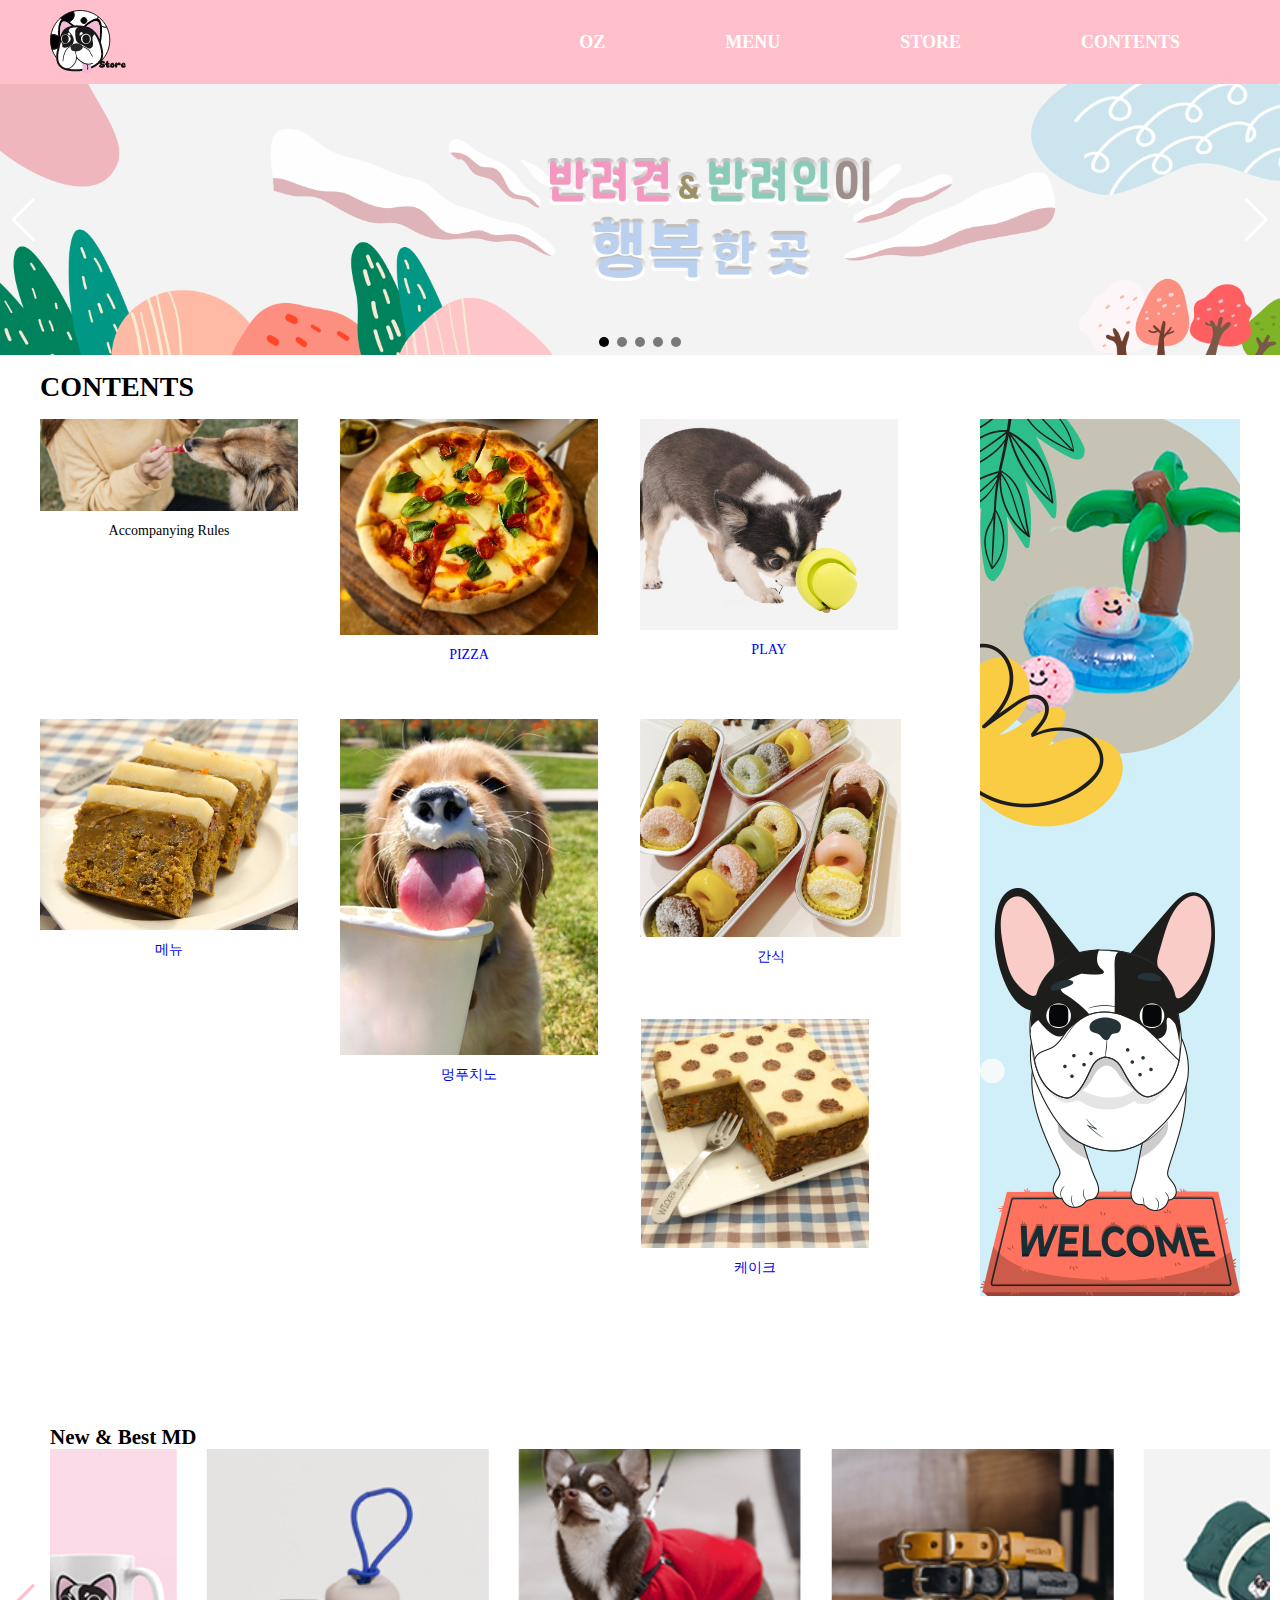
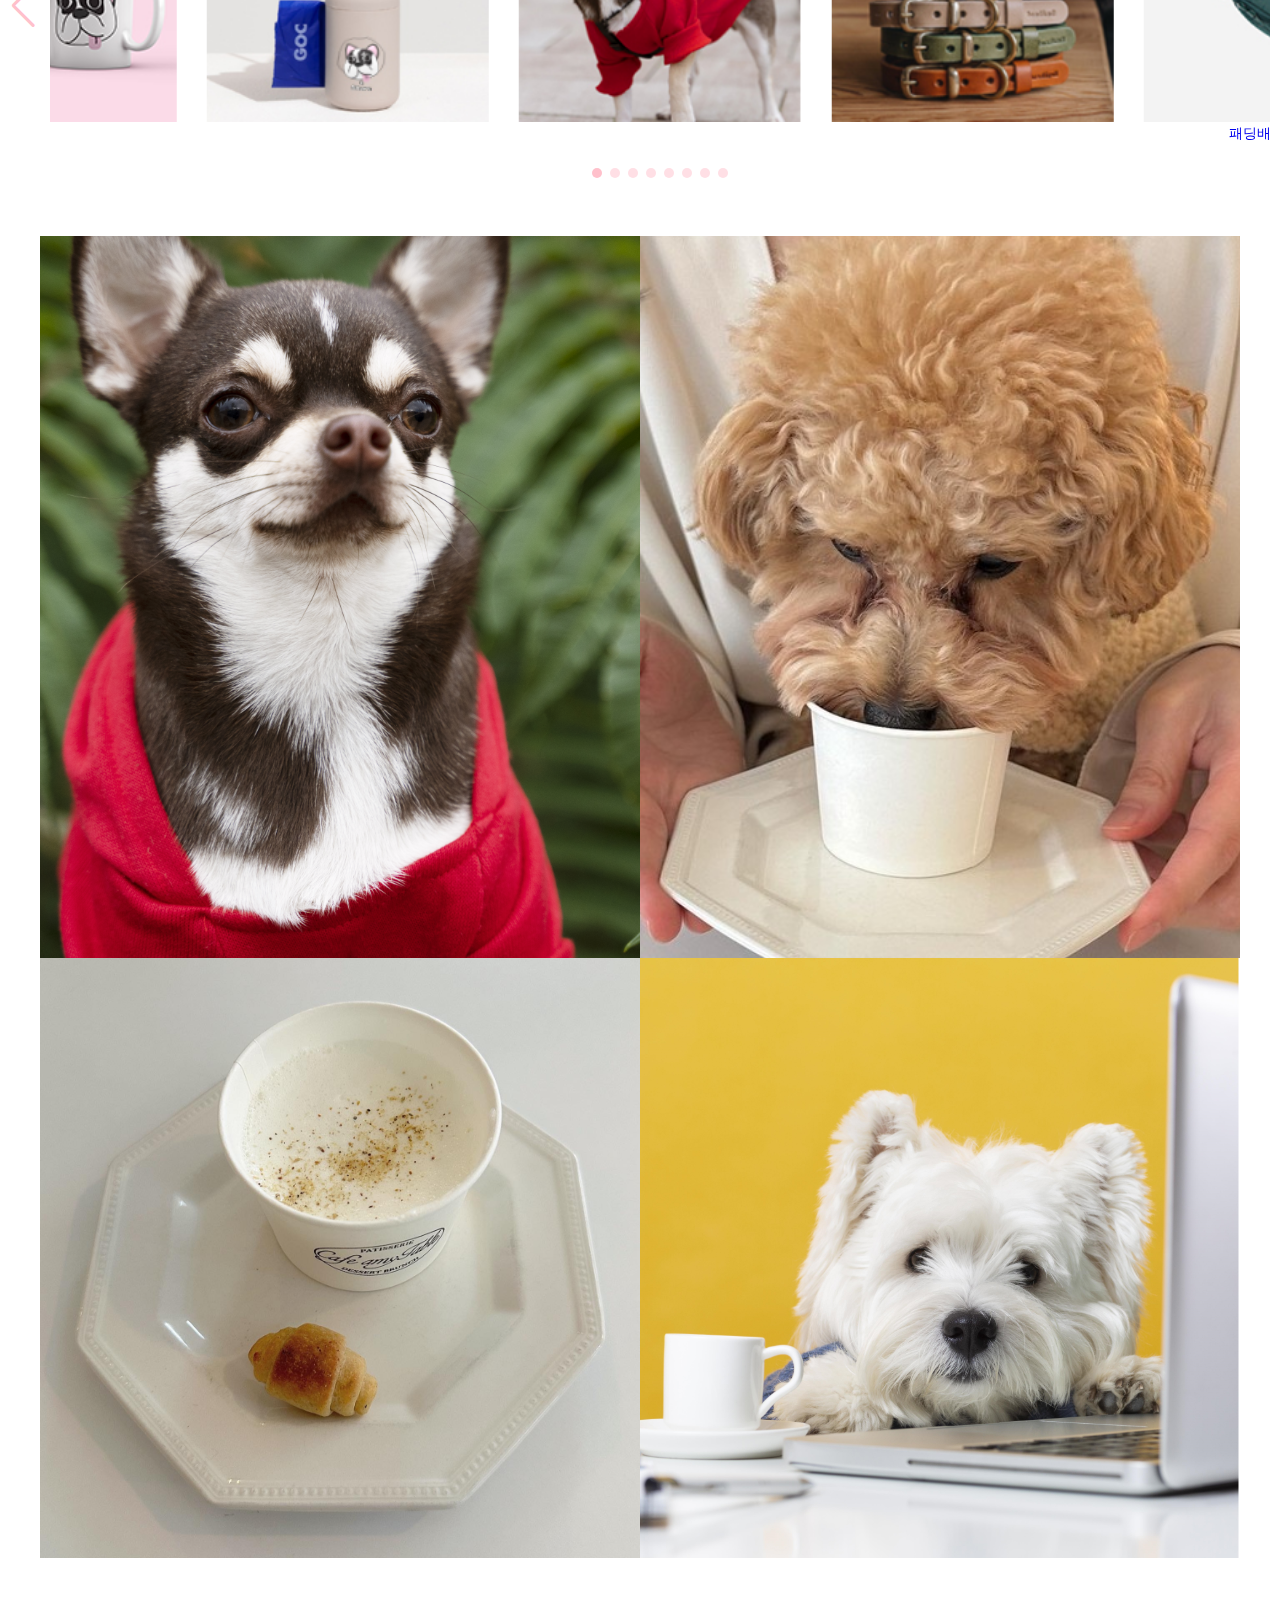
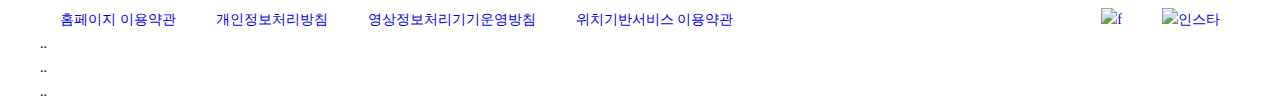
==== index.html @ fc6268d9 "Add files via upload" ====
<!DOCTYPE html>
<html lang="ko">

<head>
    <meta charset="UTF-8">
    <meta http-equiv="X-UA-Compatible" content="IE=edge">
    <meta name="viewport" content="width=device-width, initial-scale=1.0">
    <title>ozstore</title>
    <!-- 슬라이드 css -->
    <link rel="stylesheet" href="https://cdn.jsdelivr.net/npm/swiper@8/swiper-bundle.min.css"/>
    <link href="css/slidebanner.css" rel="stylesheet" type="text/css">
    <link rel="stylesheet" href="./css/style.css">
    <link href="https://webfontworld.github.io/Cafe24SsurroundAir/Cafe24SsurroundAir.css" rel="stylesheet">
</head>

<body>
    <div id="top">
        <div class="top_nav">
            <a href="./index.html"><img src="./images/logo.png" alt="오지로고"></a>
            <ul class="nav">
                <li><a href="#bene">OZ</a></li>
                <li><a href="#contents">MENU</a>
                </li>
                <li><a href="#post">STORE</a></li>
                <li><a href="#contents">CONTENTS</a>

                </li>

            </ul>
        </div>
    </div>

    <div class="swiper-container slide">
        <div class="swiper-wrapper">
            <div class="swiper-slide">
                <a href="#"><img src="images/banner1_1.png" alt="배너1"></a>
            </div>
            <div class="swiper-slide">
                <a href="#"><img src="images/banner4.png" alt="배너2"></a>
            </div>
            <div class="swiper-slide">
                <a href="#"><img src="images/banner1_2.png" alt="배너3"></a>
            </div>
            <div class="swiper-slide">
                <a href="#"><img src="images/banner2_1.png" alt="배너4"></a>
            </div>
            <div class="swiper-slide">
                <a href="#"><img src="images/banner1.png" alt="배너5"></a>
            </div>
        </div>
        <!-- 화살표 버튼 -->
        <div class="swiper-button-next"></div>
        <div class="swiper-button-prev"></div>
        <!-- 블릿 버튼 -->
        <div class="swiper-pagination"></div>
    </div>

    <!-- contents  시작 -->
    <div id="contents">
        <h1>CONTENTS</h1>
        <ul class="wrap">
            <li class="a"><a href="./rules.html"><img src="./images/a.png" alt="이벤트"></a><span>Accompanying Rules</span>
            </li>
            <li class="b"><a href="./pizza.html"><img src="./images/b.png" alt="메뉴"><span>PIZZA</span></a></li>
            <li class="c"><a href="#"><img src="./images/c.png" alt="장난감"><span>PLAY</span></a></li>
            <li class="d"><a href="#">
                    <img src="./images/dd.png" alt="웰컴"></a></li>
            <li class="e"><a href="#"><img src="./images/e.png" alt="케이크"><span>메뉴</span></a></li>
            <li class="f"><a href="./milk.html"><img src="./images/ffff.jpg" alt="음료"><span>멍푸치노</span></a></li>
            <li class="g"><a href="#"><img src="./images/g.png" alt="상품"><span>간식</span></a></li>
            <li class="h"><a href="#"><img src="./images/h.png" alt="상품"><span>케이크</span></a></li>

        </ul>
    </div>
    <!-- contents  끝 -->


    <!-- MD상품  
    <div id="post">
        <h2>New & Best MD</h2>
        <ol class="post_nav">
            <li><a href="#"><img src="./images/bb.png" alt="애견옷"><span>simpe_t</span></a></li>
            <li><a href="#"><img src="./images/ee.png" alt="애견옷"><span>목줄</span></a></li>
            <li><a href="#"><img src="./images/ff.png" alt="애견옷"><span>raincoat</span></a></li>
            <li class="pad"><a href="./padding.html"><img src="./images/gg.png" alt="애견옷"><span>패딩배드 49,000원</span></a>
            </li>
        </ol>
    </div>
    MD상품  끝 -->


<!-- 슬라이드 구문 -->
<div class="swiper-container gallery-center">
    <h2>New & Best MD</h2>
    <div class="gallery-center_inner">
        <div class="swiper-wrapper">
            <div class="swiper-slide">
                <a href="#"><img src="./images/01_md.jpg" alt="갤러리1"></a>
            </div>
            <div class="swiper-slide">
                <a href="#"><img src="./images/02_md.jpg" alt="갤러리2"></a>
            </div>
            <div class="swiper-slide">
                <a href="#"><img src="./images/03_md.jpg" alt="갤러리3"><span>패딩배드 49,000원</span></a>
            </div>
            <div class="swiper-slide">
                <a href="#"><img src="./images/04_md.jpg" alt="갤러리4"></a>
            </div>
            <div class="swiper-slide">
                <a href="#"><img src="./images/05_md.jpg" alt="갤러리5"></a>
            </div>
            <div class="swiper-slide">
                <a href="#"><img src="./images/06_md.jpg" alt="갤러리6"></a>
            </div>
            <div class="swiper-slide">
                <a href="#"><img src="./images/07_md.jpg" alt="갤러리7"></a>
            </div>
            <div class="swiper-slide">
                <a href="#"><img src="./images/08_md.jpg" alt="갤러리8"></a>
            </div>
        </div>
        <!-- 화살표 버튼 -->
        <div class="swiper-button-next"></div>
        <div class="swiper-button-prev"></div>
        <!-- 블릿 버튼 -->
        <div class="swiper-pagination"></div>
      </div>
</div>

<!-- 슬라이드 js -->
<script src="https://code.jquery.com/jquery-2.2.0.min.js"></script><!-- 제이쿼리 라이브러리,수정X -->
<script src="https://cdn.jsdelivr.net/npm/swiper@8/swiper-bundle.min.js"></script><!-- 수정X -->
<script src="./script/gallery-center.js"></script><!--디자인에 맞게 수정-->



    

    <!--  store 시작 -->
    <div id="bene">
        <ul class="bene_in">
            <li><a href="#"><img src="./images/aa.png" alt="강아지이미지"></a>
            <li><a href="#"><img src="./images/hh.png" alt="강아지이미지"></a></li>
            <li><a href="#">
                    <img src="./images/iii.png" alt="커피사진">
                    <img src="./images/ii.png" alt="멍푸치노사진" class="co3">
                </a></li>

            <li class="co4"><a href="#"><img src="./images/cc.png" alt="강아지이미지"></a></li>

        </ul>
    </div>
    <div id="footerbox">
        <div class="footer">
            <ul class="terms">
                <li><a href="#">홈페이지 이용약관</a></li>
                <li><a href="#">개인정보처리방침</a></li>
                <li><a href="#">영상정보처리기기운영방침</a></li>
                <li><a href="#">위치기반서비스 이용약관</a></li>

            </ul>
            <ul class="insta">
                <li><a href="#"><img src="#" alt="f"></a></li>
                <li><a href="#"><img src="#" alt="인스타"></a></li>

            </ul>
           
        </div>
        <div>
            <p>
                ..<br>
                ..<br>
                ..
            </p>
        </div>
    </div>
    <script src="https://code.jquery.com/jquery-2.2.0.min.js"></script>
    <script src="https://cdn.jsdelivr.net/npm/swiper@8/swiper-bundle.min.js"></script>
    <script src="js/slidebanner.js"></script>
</body>

</html>
---- css/slidebanner.css ----
* {
	margin: 0;
	padding: 0;
}

/* 슬라이드배너 꾸미기 */
.slide {
	width: 100%;
	height: 100%;
	position: relative;
	overflow: hidden;
}

.slide .swiper-slide {
	text-align: center;
	font-size: 18px;
	background: #fff;
	/* Center slide text vertically */
	display: -webkit-box;
	display: -ms-flexbox;
	display: -webkit-flex;
	display: flex;
	-webkit-box-pack: center;
	-ms-flex-pack: center;
	-webkit-justify-content: center;
	justify-content: center;
	-webkit-box-align: center;
	-ms-flex-align: center;
	-webkit-align-items: center;
	align-items: center;
}

.slide .swiper-slide a {
	display: block;
	width: 100%;
	height: 100%;
}

.slide .swiper-slide img {
	display: block;
	width: 100%;
}

/*이동버튼 영역 색상 바꾸기*/
.slide .swiper-button-prev,
.slide .swiper-button-next {
	color: #fff;
}

/*이동버튼 영역 호버 시 색상 바꾸기*/
.slide .swiper-button-prev:hover,
.slide .swiper-button-next:hover {
	color: #000;
}

/* 이동버튼 이미지로 바꾸기
.slide .swiper-button-prev,
.slide .swiper-button-next{
	width: 50px;
	height: 50px;
}
.slide .swiper-button-prev:after,
.slide .swiper-button-next:after{
	content: '';
	display: block;
	width: 50px;
	height: 50px;
}
.slide .swiper-button-prev:after{
	background: url(../images/prev.png);
}
.slide .swiper-button-next:after{
	background: url(../images/next.png);
}
 */

 /* 블릿버튼 크기, 색상, 투명도 */
.slide .swiper-pagination-bullet {
	background: #000;
	width: 10px;
	height: 10px;
	opacity: 0.5;
}

/* 블릿버튼 페이지 표시날 때 투명도 */
.slide .swiper-pagination-bullet-active {
	opacity: 1;
}

/* 블릿버튼 위치 */
.slide .swiper-pagination-bullets.swiper-pagination-horizontal {
	bottom: 0px;
}
---- css/style.css ----
* {
    margin: 0;
    padding: 0;
}

ul ,ol {
    list-style: none;
}

a {
    text-decoration: none;
}

body {
    font-size: 14PX;
    line-height: 24px;
    font-family: 'Cafe24SsurroundAir';
    color: #000;
}

#top {
    background-color:pink;
}

.top_nav img {
    display: block;
    padding: 10px;
}

.top_nav {
    width: 1200px;
    margin: auto;
    display: flex;
    justify-content: space-between;
    align-items: center;
}

.nav {
    display: flex;
}

.nav>li> a {
    display: block;
    margin: 5px 50px;
    font-size: 18px;
    font-weight: bold;
    padding: 10px;
    color: #ffffff;
}

.nav a:hover {
    color: #f0bad5;
}
/* 
.nav li{
    position: relative;
}
.sub{
   position: absolute;
   width: 100%;
   display: none;
}
.sub a{
    display: block;
    text-align: center;
    color: aqua;
background-color: #f0bad5;
}

.nav li:hover .sub{
    display: block;
} */


#contents {
    width: 1200px;
    height: 1000px;
    margin: 20px auto;
}

h1 {
    margin: 20px 0 20px;
    
}

.wrap {
    position: relative;
}

.wrap li {
    position: absolute;
}

.a {
    top: 0;
    left: 0;
}

.b {
    top: 0;
    left: 300px;
}

.c {
    top: 0;
    left: 600px;
}

.d {
    top: 0;
    right: 0;
}

.e {
    top: 300px;
    left: 0;
}

.f {
    top: 300px;
    left: 300px;
}

.g {
    top: 300px;
    left: 600px;
}

.h {
    top: 600px;
    left: 600px;
}

span {
    display: block;
    text-align: center;
}
/* MD상품 시작 
#post{
    width: 1200px;
    
    margin: auto;
}
h2{
    margin: 20px 0 30px;
}
.post_nav{
    display: flex;
    justify-content: space-between;
}
 끝 */

/* 슬라이드배너 꾸미기 */
.gallery-center {
	width: 1320px;
	height: 100%;
	margin: 50px auto;
	padding: 0 50px 40px;
	box-sizing: border-box;
	position: relative;
}

.gallery-center_inner {
	width: 100%;
	overflow: hidden;
}

.gallery-center .swiper-slide a {
	width: 100%;
	height: 100%;
}

.gallery-center .swiper-slide img {
	display: block;
	width: 100%;
}

/*이동버튼 영역 색상 바꾸기*/
.gallery-center .swiper-button-prev,
.gallery-center .swiper-button-next {
	color: pink;
}

/*이동버튼 영역 호버 시 색상 바꾸기*/
.gallery-center .swiper-button-prev:hover,
.gallery-center .swiper-button-next:hover {
	color: purple;
}
/* 블릿버튼 크기, 색상, 투명도 */
.gallery-center .swiper-pagination-bullet {
	background: pink;
	width: 10px;
	height: 10px;
	opacity: 0.5;
}

/* 블릿버튼 페이지 표시날 때 투명도 */
.gallery-center .swiper-pagination-bullet-active {
	opacity: 1;
}

/* 블릿버튼 위치 */
.gallery-center .swiper-horizontal>.swiper-pagination-bullets,
.gallery-center .swiper-pagination-bullets.swiper-pagination-horizontal {
	bottom: 0px;
}



.pad img{
 border: 1px solid rgb(180, 179, 179);
}
#bene{
    width: 1200px;
    
    margin: auto;
}
.bene_in{
   display: flex;
   flex-wrap: wrap;
}
.bene_in li{
    width: 50%;
    position: relative;
}
.co3{
    position: absolute;
    top: 0;
    left: 0;
    opacity: 0;
    transition: 1s;
}
.bene_in li img{
    width: 100%;
    display: block;
}
.bene_in li:hover .co3{
    opacity: 1;
}

#footerbox{
    width: 1200px;
    margin: auto;
}
.footer{
    display: flex;
    justify-content: space-between;
    align-items: center;    
    padding-top: 50px;
    
}
.terms{
    display: flex;
}
.terms li a{
    padding: 20px;
    
}

.insta{
    
    display: flex;
}
.insta li a{
padding: 20px;
}

@media(max-width:1199px){
    .top_nav,
    #contents,
    .swiper-wrapper,
    #post,
    #bene,
    #footerbox{width: 100%;}
    .d{display: none;}
    .wrap{
        display: flex;
    flex-wrap: wrap;
    justify-content: space-between;
    }
}
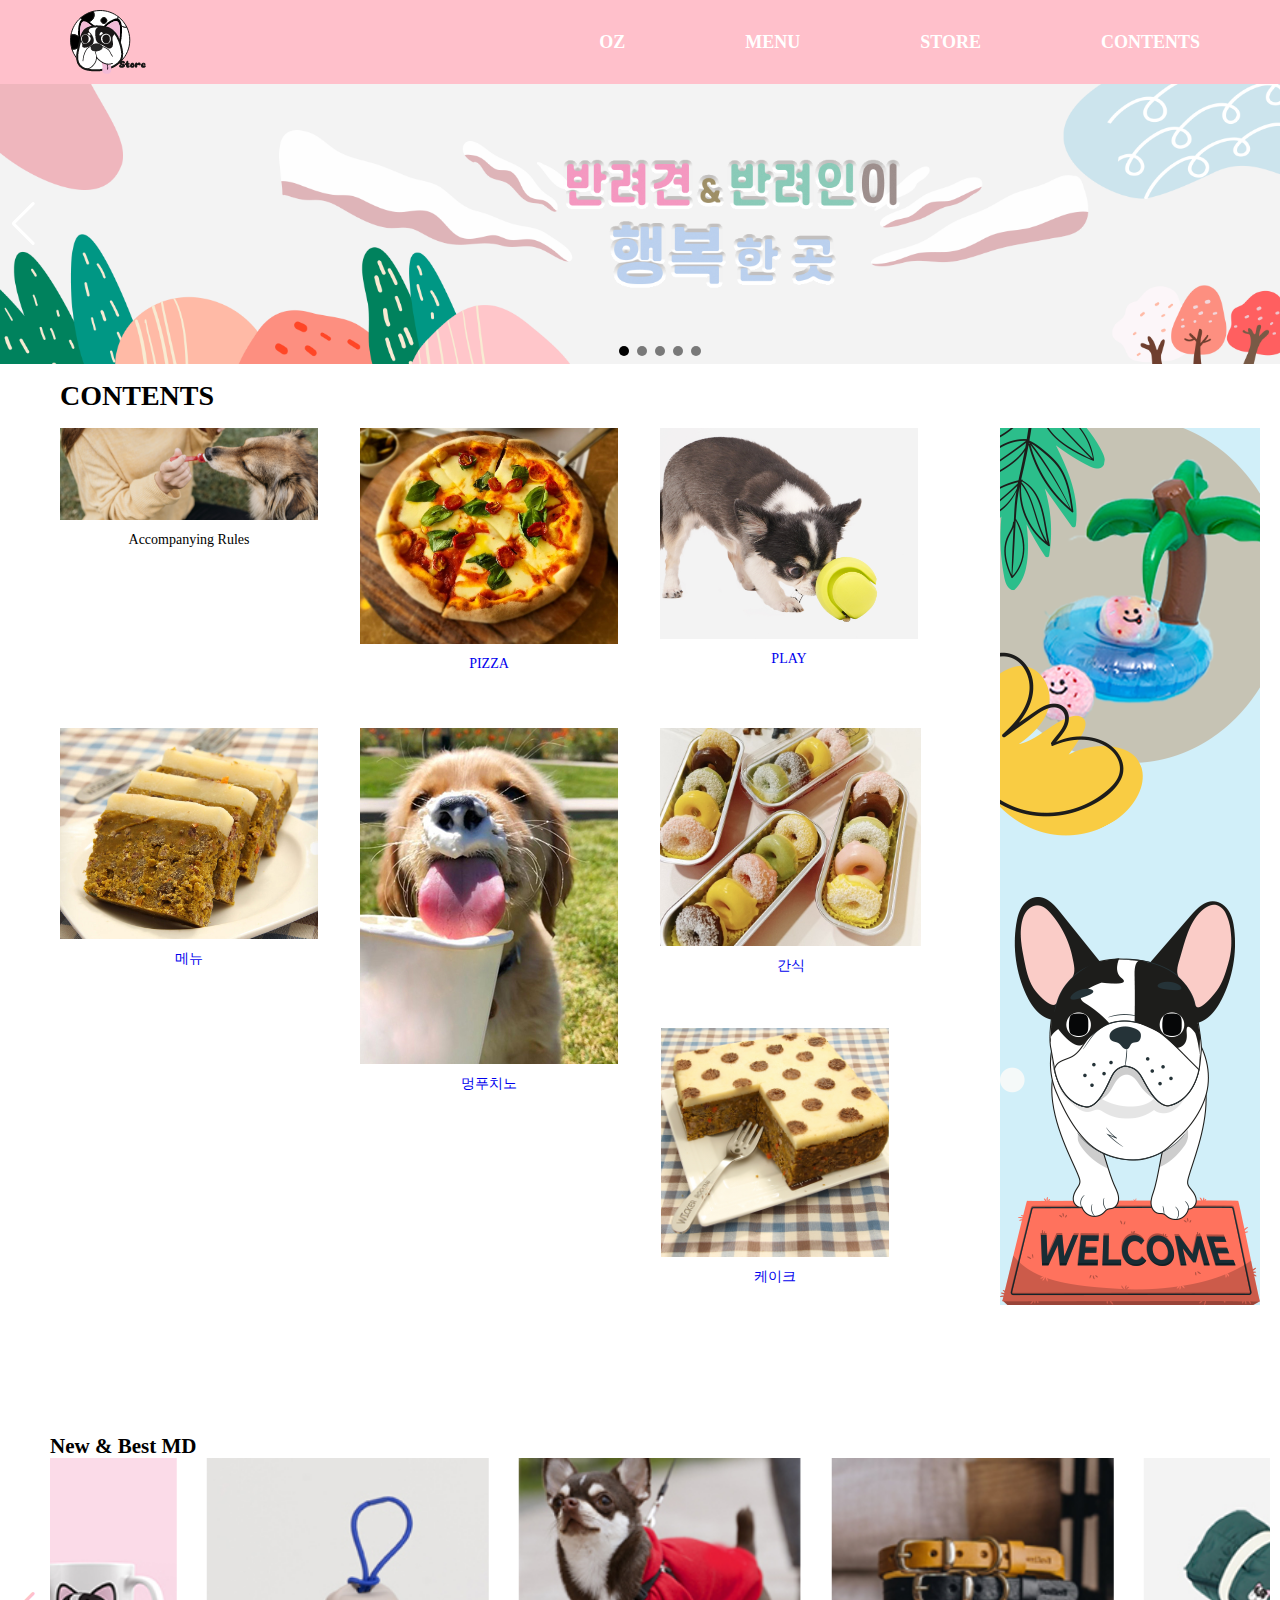
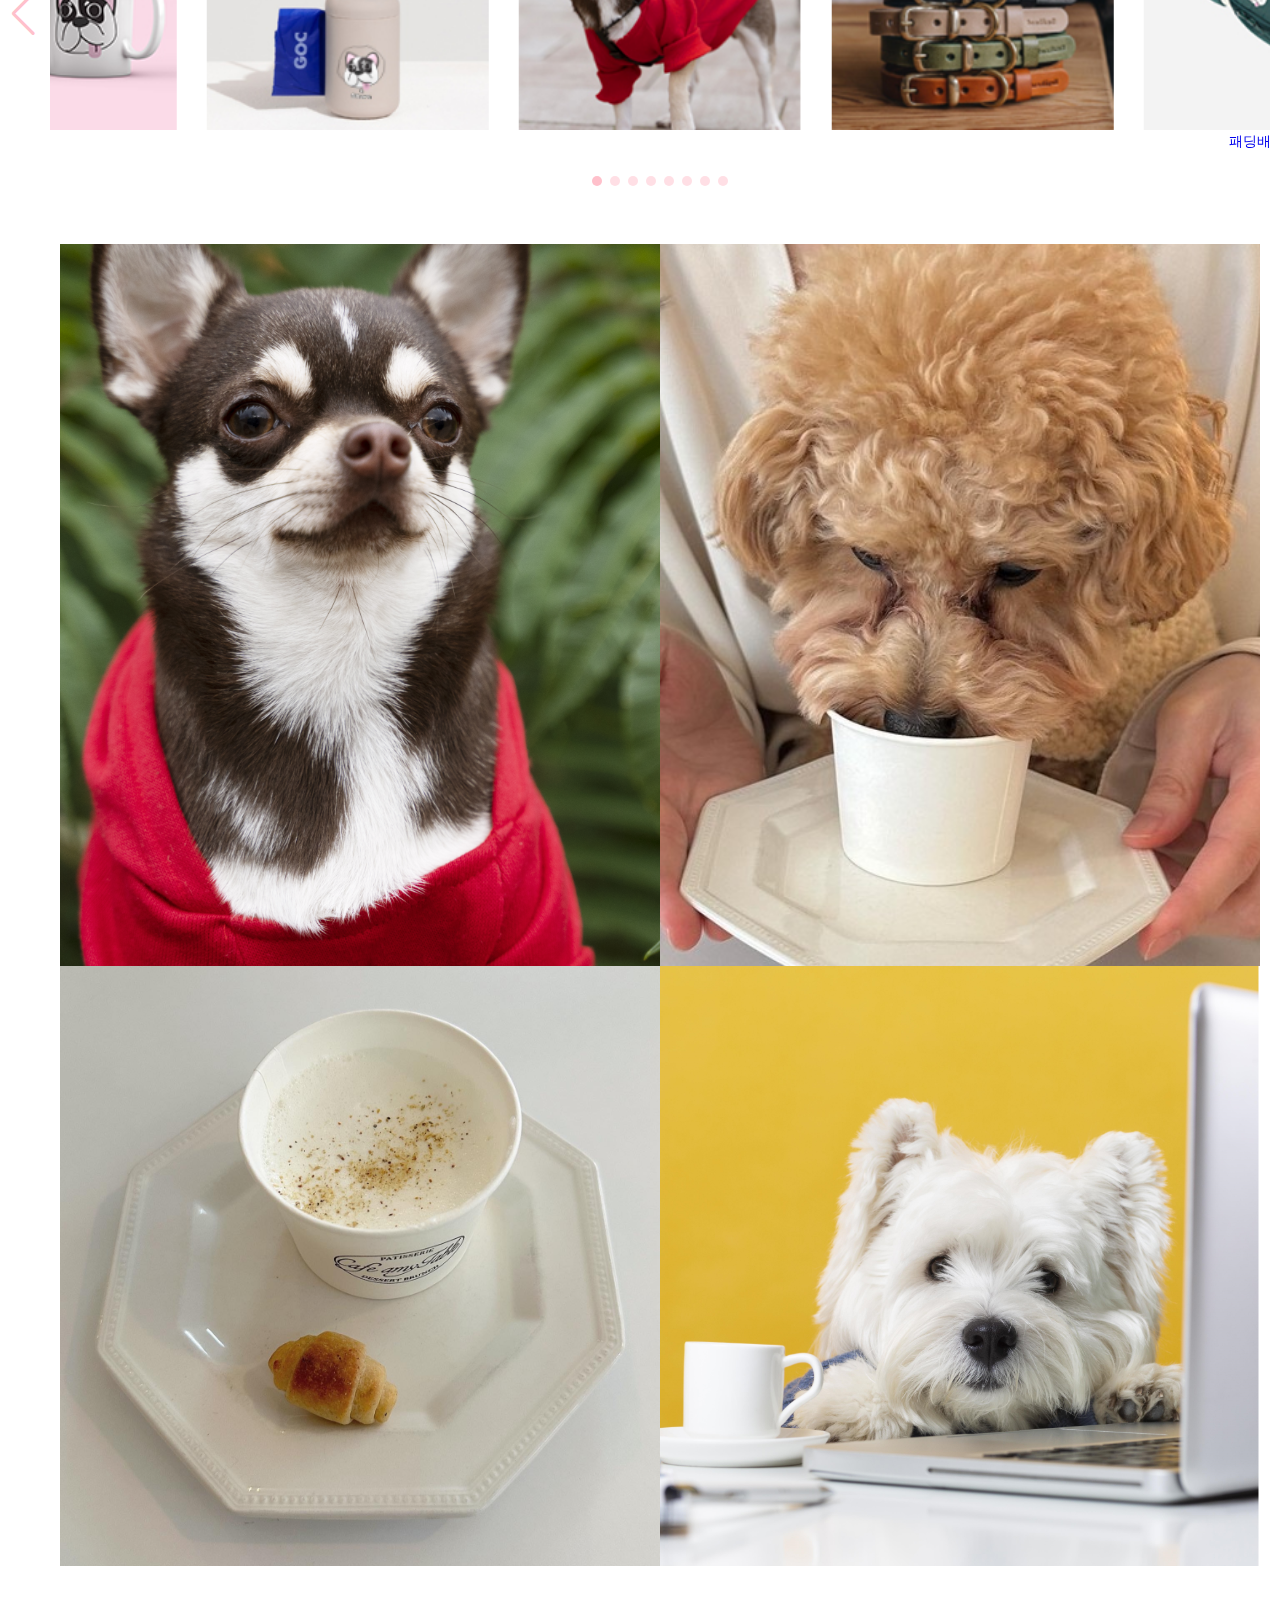
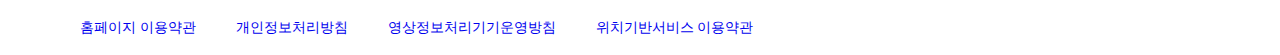
==== commit 95cd3982: "Update index.html" ====
--- a/index.html
+++ b/index.html
@@ -4,7 +4,7 @@
 <head>
     <meta charset="UTF-8">
     <meta http-equiv="X-UA-Compatible" content="IE=edge">
-    <meta name="viewport" content="width=device-width, initial-scale=1.0">
+    <meta name="viewport" content="width=1400">
     <title>ozstore</title>
     <!-- 슬라이드 css -->
     <link rel="stylesheet" href="https://cdn.jsdelivr.net/npm/swiper@8/swiper-bundle.min.css"/>
@@ -159,24 +159,14 @@
                 <li><a href="#">위치기반서비스 이용약관</a></li>
 
             </ul>
-            <ul class="insta">
-                <li><a href="#"><img src="#" alt="f"></a></li>
-                <li><a href="#"><img src="#" alt="인스타"></a></li>
-
-            </ul>
+            
            
         </div>
-        <div>
-            <p>
-                ..<br>
-                ..<br>
-                ..
-            </p>
-        </div>
+       
     </div>
     <script src="https://code.jquery.com/jquery-2.2.0.min.js"></script>
     <script src="https://cdn.jsdelivr.net/npm/swiper@8/swiper-bundle.min.js"></script>
     <script src="js/slidebanner.js"></script>
 </body>
 
-</html>+</html>
--- a/css/style.css
+++ b/css/style.css
@@ -16,6 +16,7 @@
     line-height: 24px;
     font-family: 'Cafe24SsurroundAir';
     color: #000;
+    min-width: 1320px;
 }
 
 #top {
@@ -265,7 +266,7 @@
 padding: 20px;
 }
 
-@media(max-width:1199px){
+/*@media(max-width:1199px){
     .top_nav,
     #contents,
     .swiper-wrapper,
@@ -278,7 +279,7 @@
     flex-wrap: wrap;
     justify-content: space-between;
     }
-}
-
-
-
+}*/
+
+
+
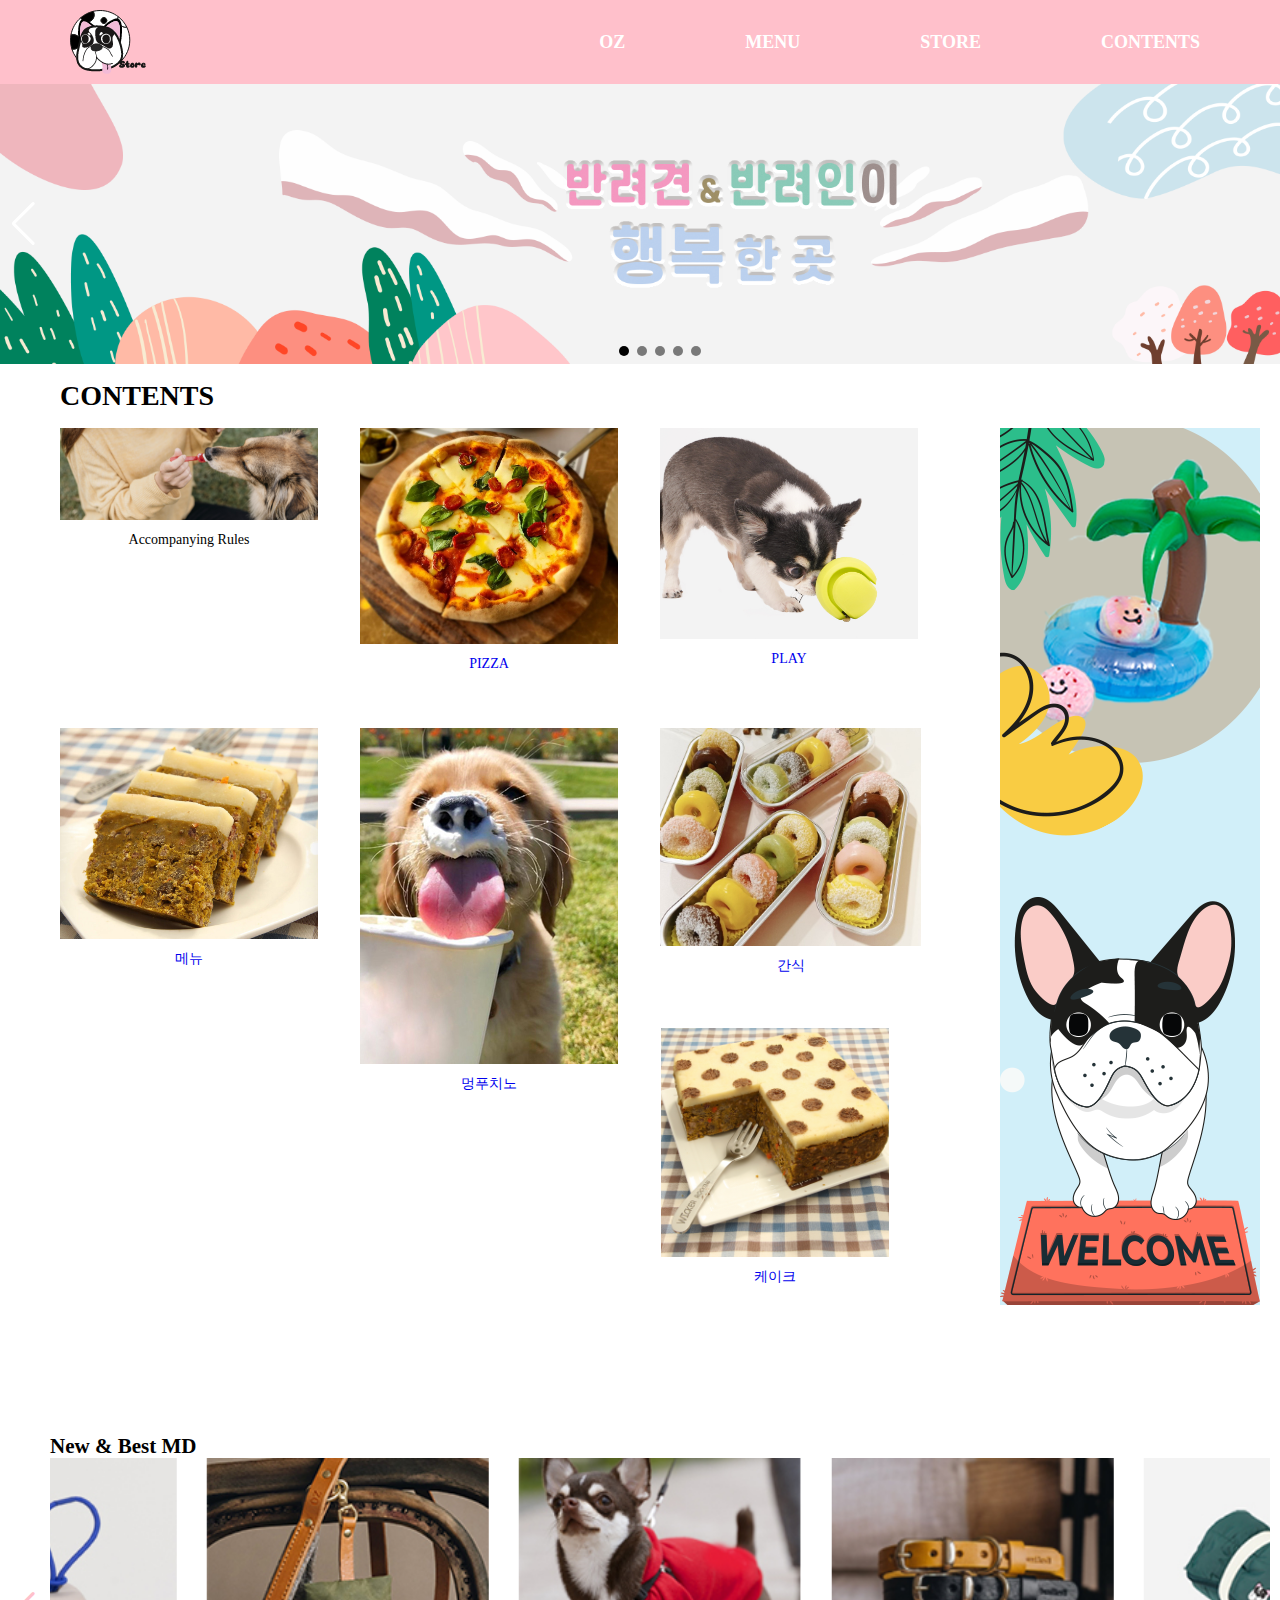
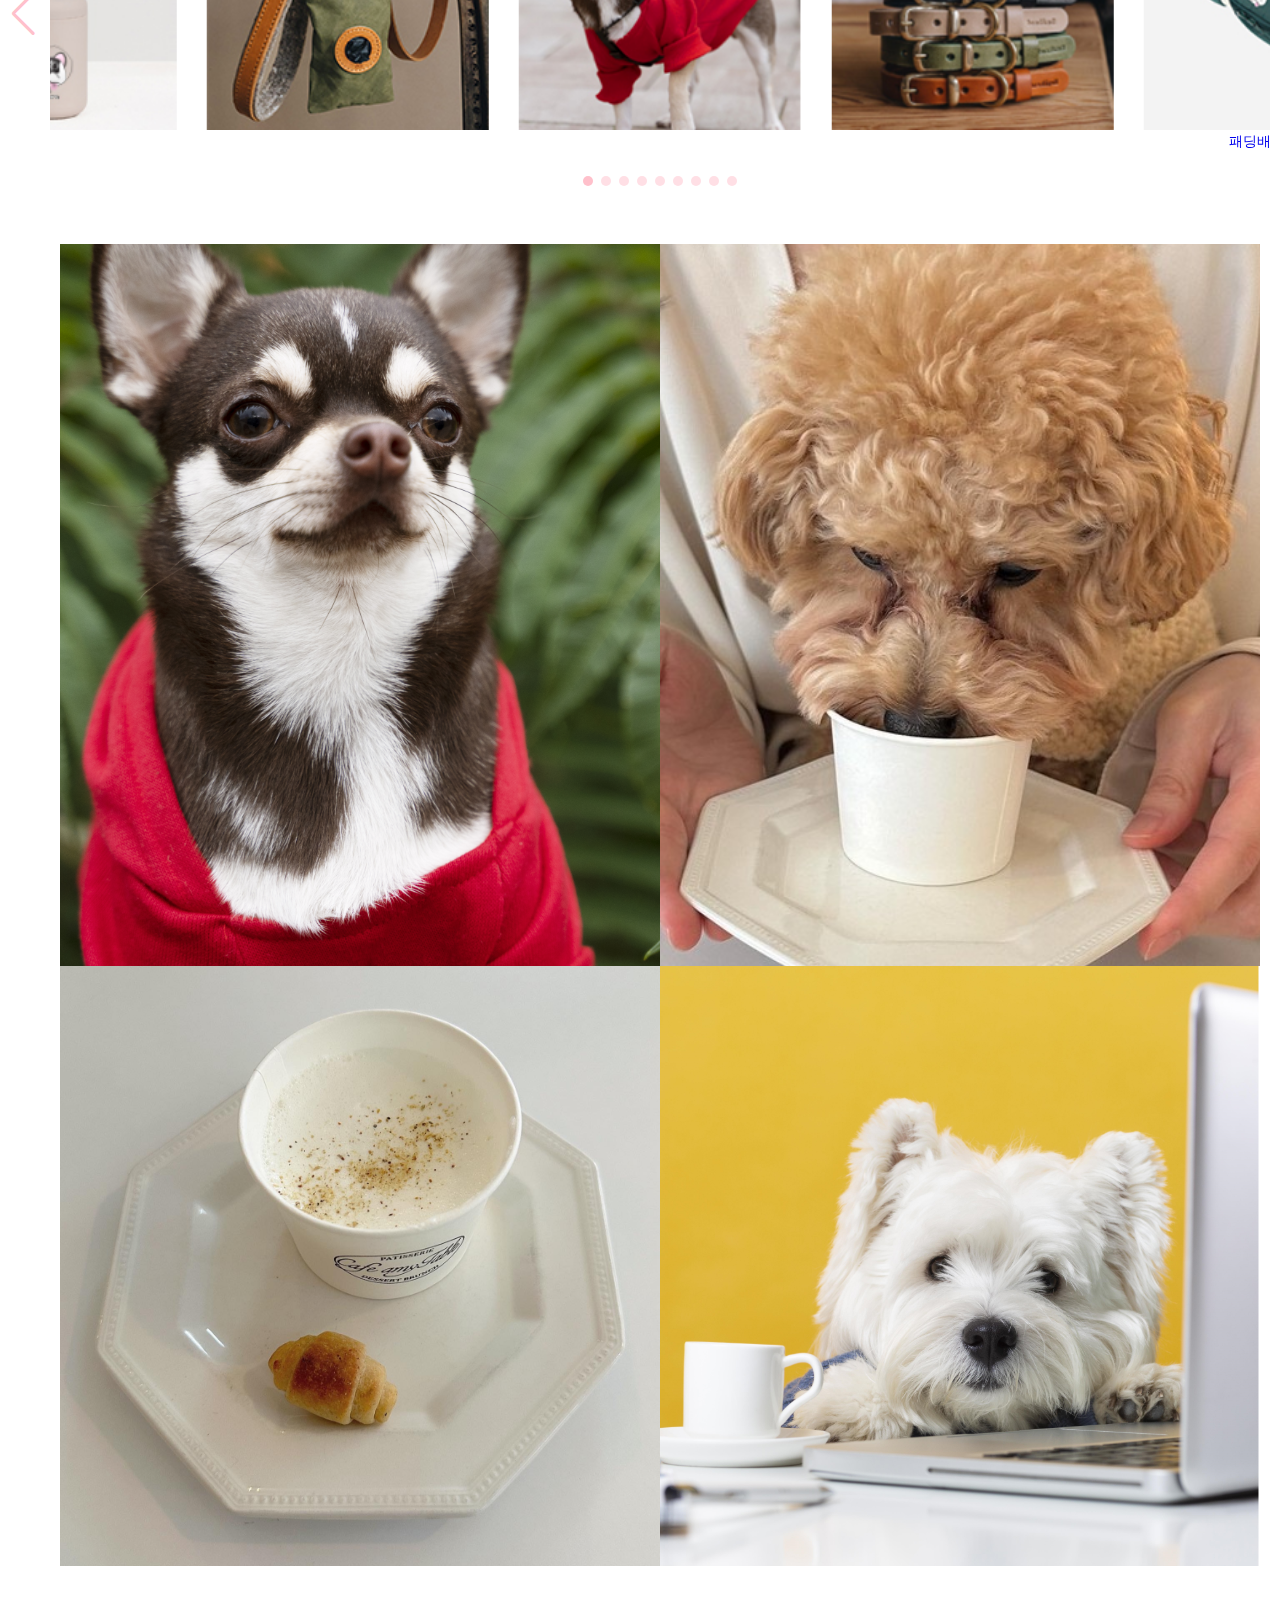
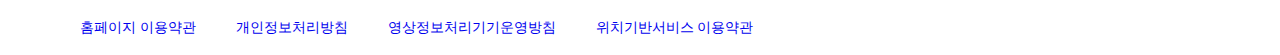
==== commit 0b1a6006: "Add files via upload" ====
--- a/index.html
+++ b/index.html
@@ -118,6 +118,9 @@
             <div class="swiper-slide">
                 <a href="#"><img src="./images/08_md.jpg" alt="갤러리8"></a>
             </div>
+            <div class="swiper-slide">
+                <a href="#"><img src="./images/09_md.jpg" alt="갤러리9"></a>
+            </div>
         </div>
         <!-- 화살표 버튼 -->
         <div class="swiper-button-next"></div>
@@ -159,14 +162,15 @@
                 <li><a href="#">위치기반서비스 이용약관</a></li>
 
             </ul>
-            
+        
            
         </div>
-       
+      
+        </div>
     </div>
     <script src="https://code.jquery.com/jquery-2.2.0.min.js"></script>
     <script src="https://cdn.jsdelivr.net/npm/swiper@8/swiper-bundle.min.js"></script>
     <script src="js/slidebanner.js"></script>
 </body>
 
-</html>
+</html>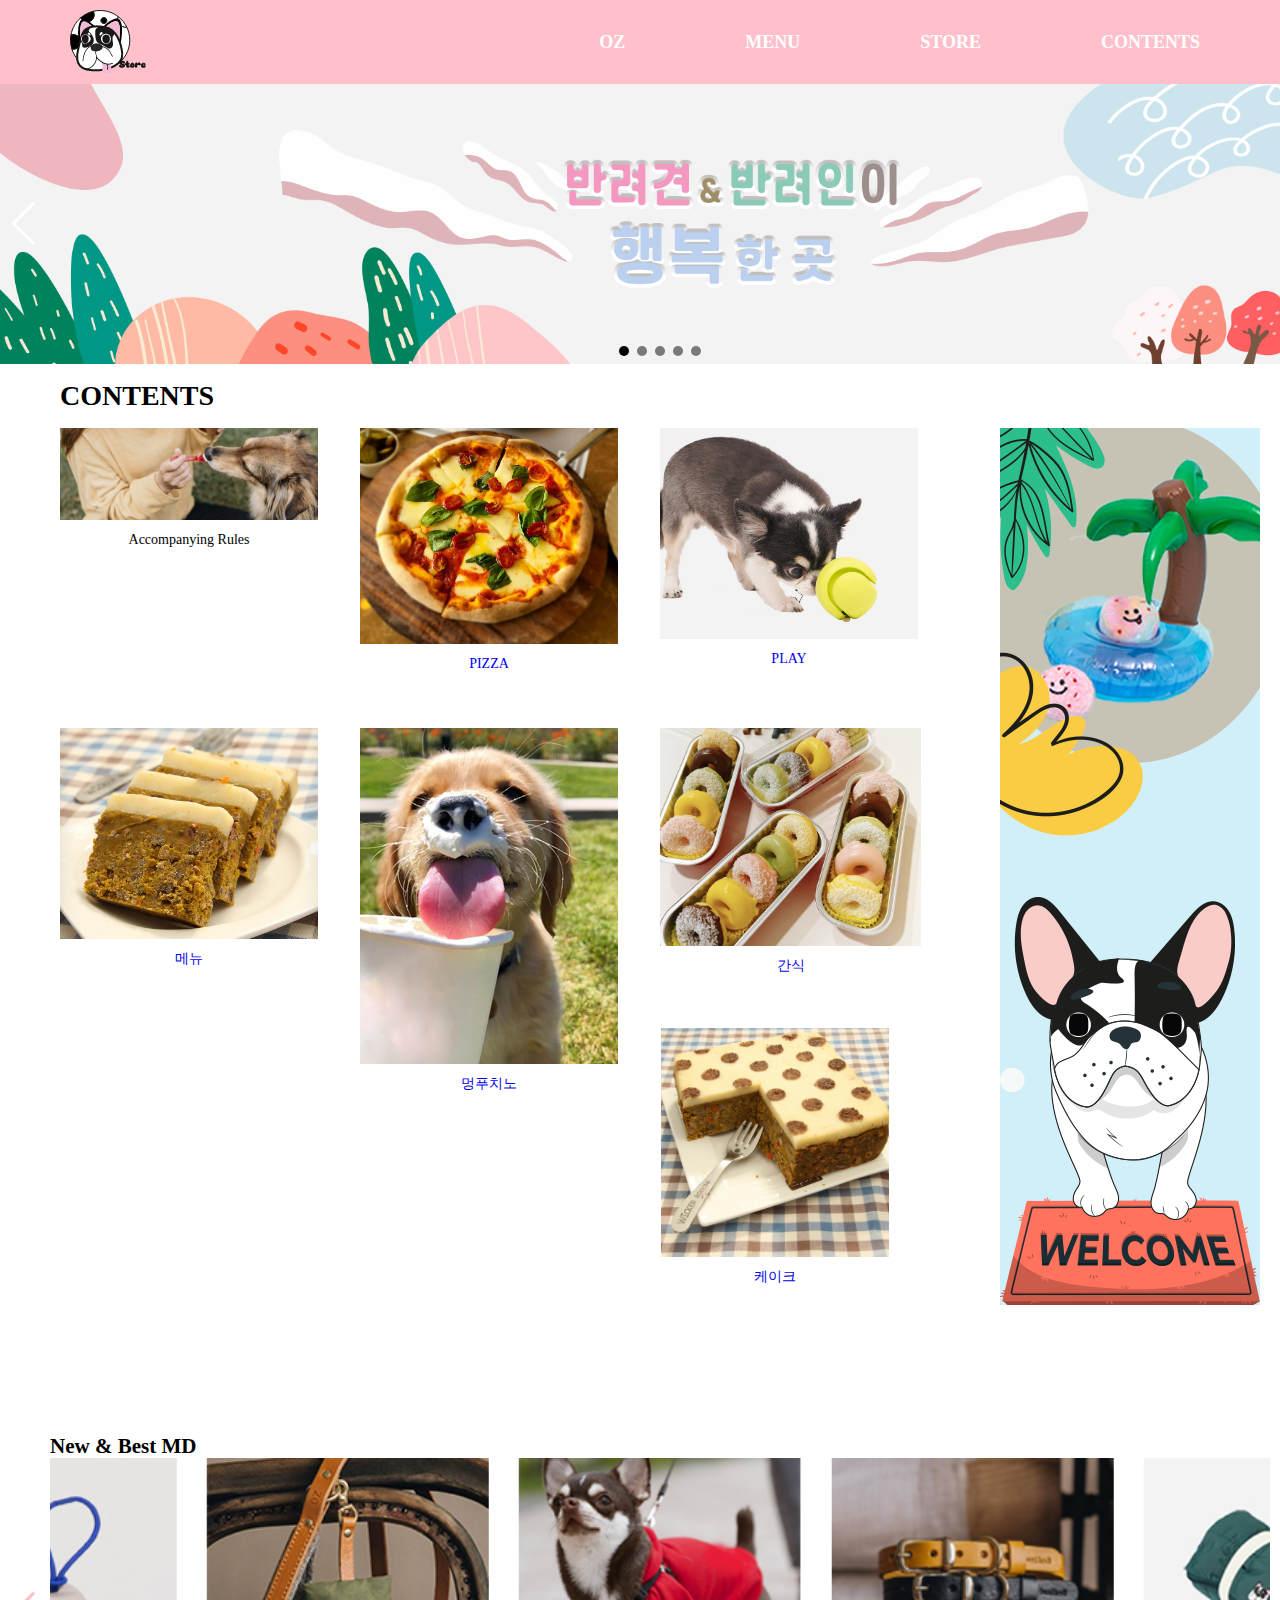
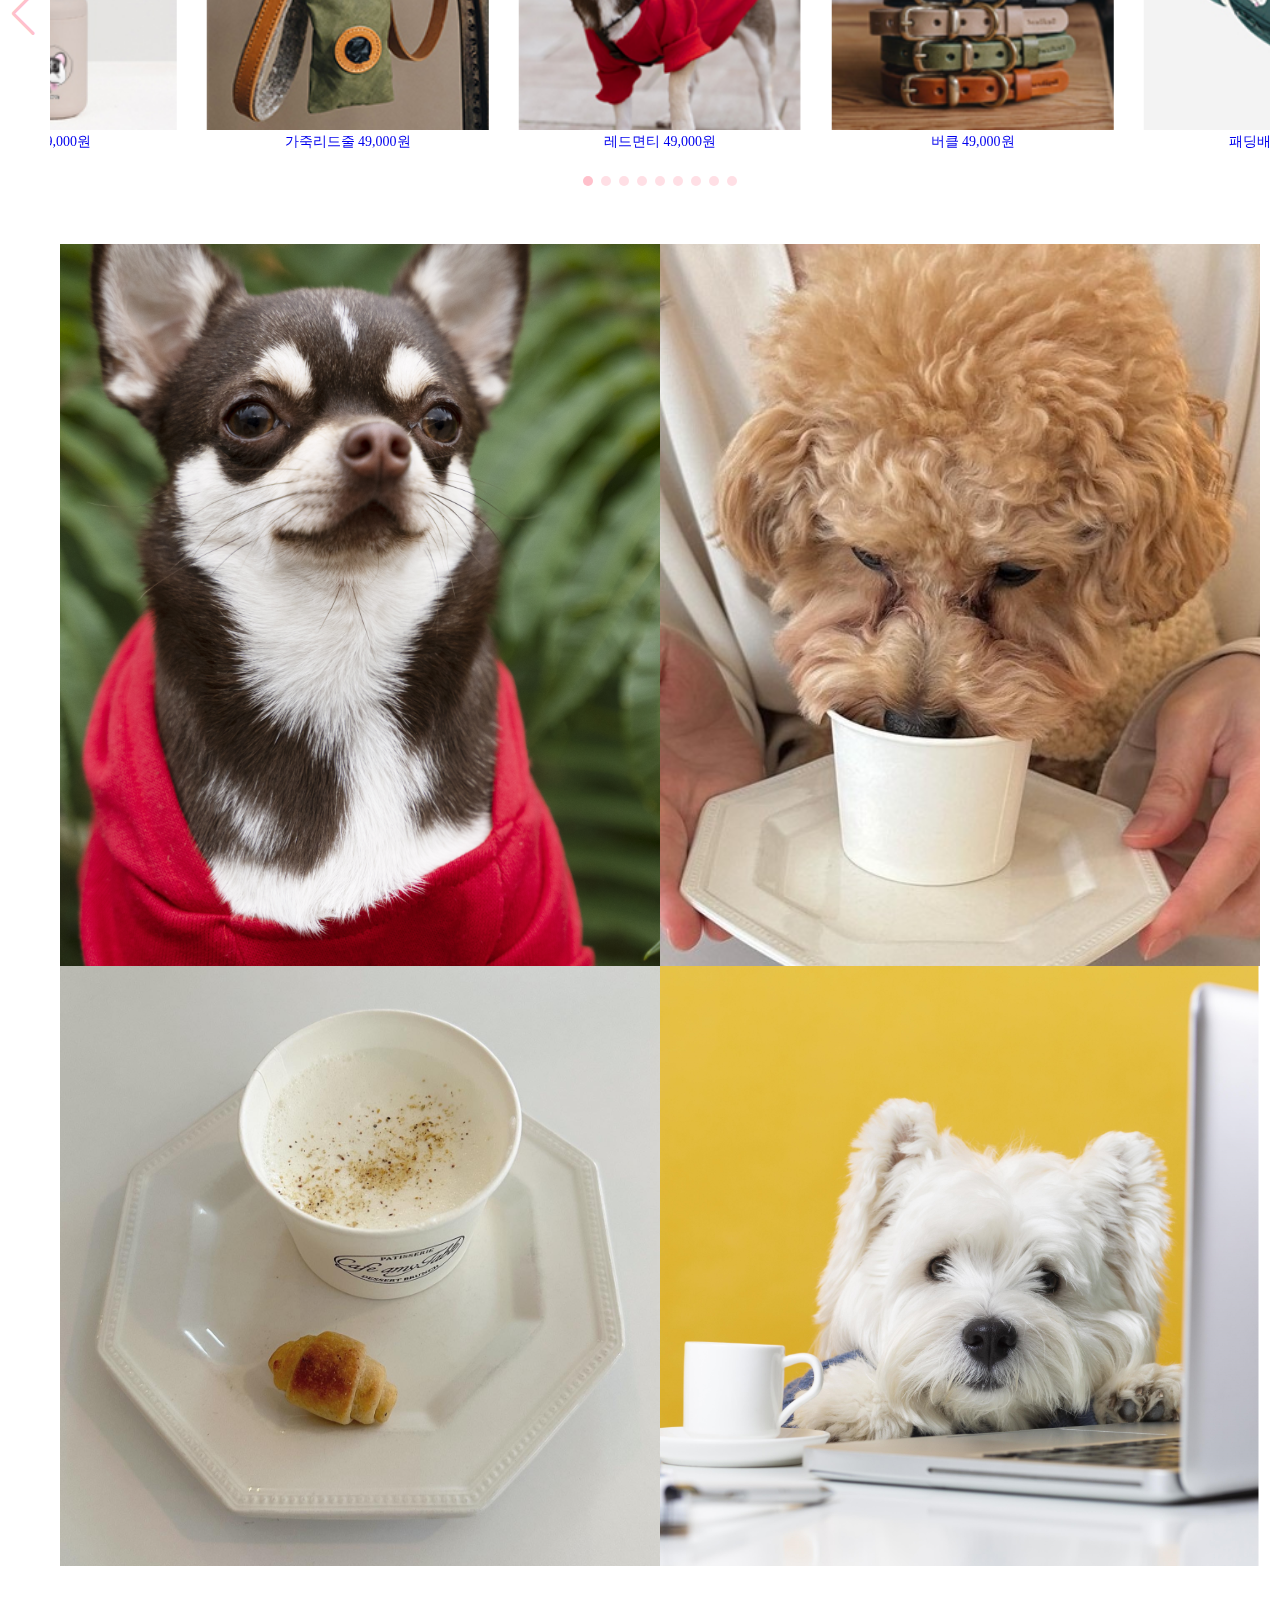
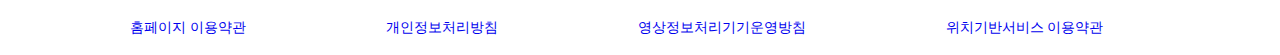
==== commit 12346b06: "Add files via upload" ====
--- a/index.html
+++ b/index.html
@@ -95,31 +95,31 @@
     <div class="gallery-center_inner">
         <div class="swiper-wrapper">
             <div class="swiper-slide">
-                <a href="#"><img src="./images/01_md.jpg" alt="갤러리1"></a>
+                <a href="#"><img src="./images/01_md.jpg" alt="갤러리1"><span>레드면티 49,000원</span></a>
             </div>
             <div class="swiper-slide">
-                <a href="#"><img src="./images/02_md.jpg" alt="갤러리2"></a>
+                <a href="#"><img src="./images/02_md.jpg" alt="갤러리2"><span>버클 49,000원</span></a>
             </div>
             <div class="swiper-slide">
                 <a href="#"><img src="./images/03_md.jpg" alt="갤러리3"><span>패딩배드 49,000원</span></a>
             </div>
             <div class="swiper-slide">
-                <a href="#"><img src="./images/04_md.jpg" alt="갤러리4"></a>
+                <a href="#"><img src="./images/04_md.jpg" alt="갤러리4"><span>레드쿠션 39,000원</span></a>
             </div>
             <div class="swiper-slide">
-                <a href="#"><img src="./images/05_md.jpg" alt="갤러리5"></a>
+                <a href="#"><img src="./images/05_md.jpg" alt="갤러리5"><span>우비 49,000원</span></a>
             </div>
             <div class="swiper-slide">
-                <a href="#"><img src="./images/06_md.jpg" alt="갤러리6"></a>
+                <a href="#"><img src="./images/06_md.jpg" alt="갤러리6"><span>반팔티 29,000원</span></a>
             </div>
             <div class="swiper-slide">
-                <a href="#"><img src="./images/07_md.jpg" alt="갤러리7"></a>
+                <a href="#"><img src="./images/07_md.jpg" alt="갤러리7"><span>오지머그컵 49,000원</span></a>
             </div>
             <div class="swiper-slide">
-                <a href="#"><img src="./images/08_md.jpg" alt="갤러리8"></a>
+                <a href="#"><img src="./images/08_md.jpg" alt="갤러리8"><span>위생봉투 19,000원</span></a>
             </div>
             <div class="swiper-slide">
-                <a href="#"><img src="./images/09_md.jpg" alt="갤러리9"></a>
+                <a href="#"><img src="./images/09_md.jpg" alt="갤러리9"><span>가죽리드줄 49,000원</span></a>
             </div>
         </div>
         <!-- 화살표 버튼 -->
--- a/css/style.css
+++ b/css/style.css
@@ -254,19 +254,13 @@
     display: flex;
 }
 .terms li a{
-    padding: 20px;
-    
-}
-
-.insta{
-    
-    display: flex;
-}
-.insta li a{
-padding: 20px;
-}
-
-/*@media(max-width:1199px){
+    padding: 20px 70px; 
+    
+}
+
+
+
+/* @media(max-width:1199px){
     .top_nav,
     #contents,
     .swiper-wrapper,
@@ -279,7 +273,7 @@
     flex-wrap: wrap;
     justify-content: space-between;
     }
-}*/
-
-
-
+}
+ */
+
+
